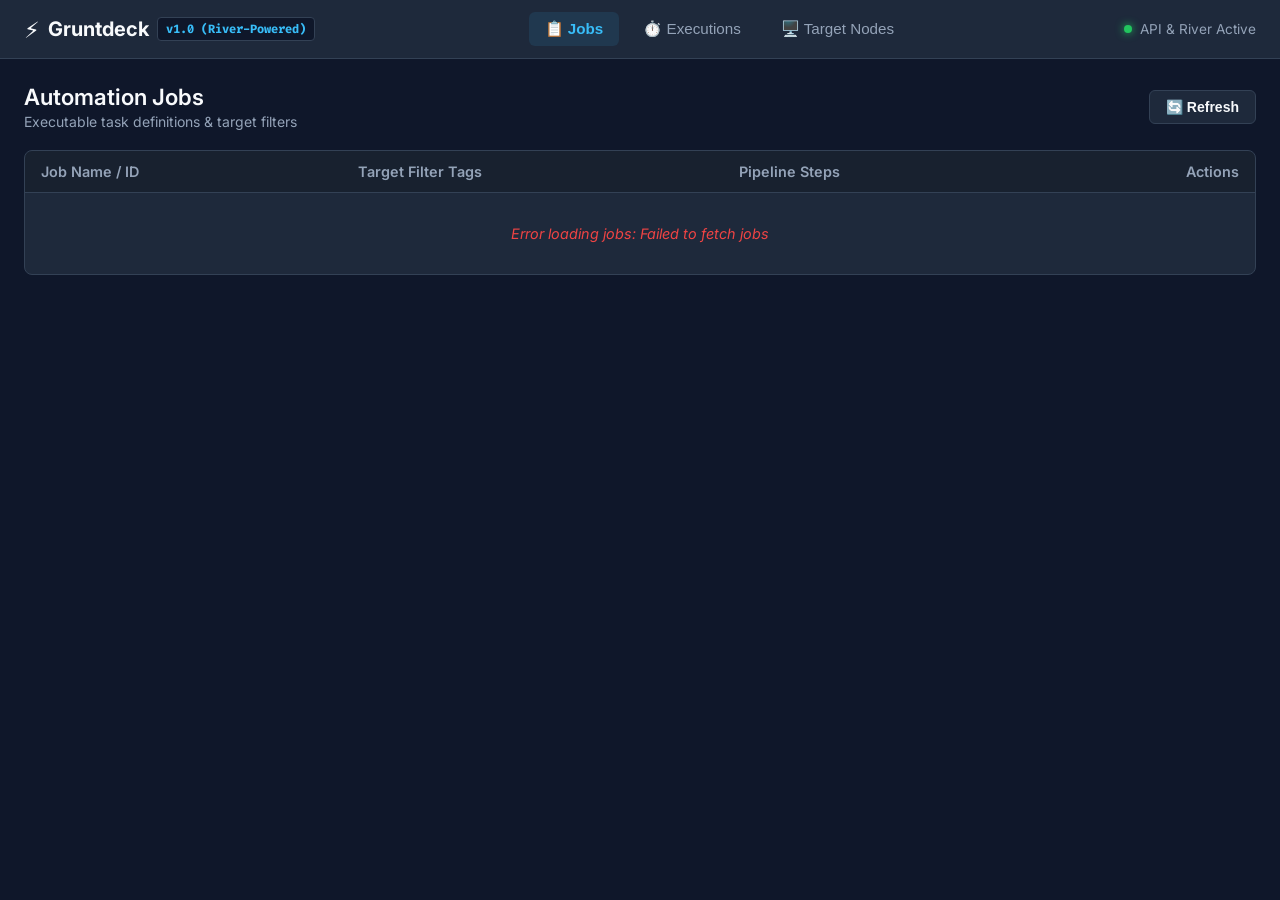
==== web/index.html @ d113ce97 "feat: implement web server and UI for job monitoring with associated database schema updates" ====
<!DOCTYPE html>
<html lang="en">
<head>
  <meta charset="UTF-8">
  <meta name="viewport" content="width=device-width, initial-scale=1.0">
  <title>Gruntdeck — Distributed Automation Engine</title>
  <link rel="stylesheet" href="style.css">
  <link rel="preconnect" href="https://fonts.googleapis.com">
  <link rel="preconnect" href="https://fonts.gstatic.com" crossorigin>
  <link href="https://fonts.googleapis.com/css2?family=Fira+Code:wght@400;500;600&family=Inter:wght@400;500;600;700&display=swap" rel="stylesheet">
</head>
<body>
  <!-- Header -->
  <header class="app-header">
    <div class="logo-container">
      <span class="logo-icon">⚡</span>
      <span class="logo-title">Gruntdeck</span>
      <span class="version-badge">v1.0 (River-Powered)</span>
    </div>
    <nav class="nav-tabs">
      <button class="nav-tab active" data-tab="jobs-tab">📋 Jobs</button>
      <button class="nav-tab" data-tab="executions-tab">⏱️ Executions</button>
      <button class="nav-tab" data-tab="targets-tab">🖥️ Target Nodes</button>
    </nav>
    <div class="header-status">
      <span class="status-dot online"></span>
      <span>API & River Active</span>
    </div>
  </header>

  <!-- Main Container -->
  <main class="main-container">
    
    <!-- Jobs Tab -->
    <section id="jobs-tab" class="tab-content active">
      <div class="section-header">
        <div>
          <h2>Automation Jobs</h2>
          <p class="section-desc">Executable task definitions & target filters</p>
        </div>
        <button class="btn btn-secondary" onclick="loadJobs()">🔄 Refresh</button>
      </div>

      <div class="table-container">
        <table class="data-table">
          <thead>
            <tr>
              <th>Job Name / ID</th>
              <th>Target Filter Tags</th>
              <th>Pipeline Steps</th>
              <th class="text-right">Actions</th>
            </tr>
          </thead>
          <tbody id="jobs-table-body">
            <tr><td colspan="4" class="text-center loading-text">Loading jobs...</td></tr>
          </tbody>
        </table>
      </div>
    </section>

    <!-- Executions Tab -->
    <section id="executions-tab" class="tab-content">
      <div class="section-header">
        <div>
          <h2>Execution History</h2>
          <p class="section-desc">Real-time and past automation runs</p>
        </div>
        <button class="btn btn-secondary" onclick="loadExecutions()">🔄 Refresh</button>
      </div>

      <div class="table-container">
        <table class="data-table">
          <thead>
            <tr>
              <th>Execution ID</th>
              <th>Job ID</th>
              <th>Status</th>
              <th>Targets Total</th>
              <th>Started At</th>
              <th class="text-right">Logs</th>
            </tr>
          </thead>
          <tbody id="executions-table-body">
            <tr><td colspan="6" class="text-center loading-text">Loading execution history...</td></tr>
          </tbody>
        </table>
      </div>
    </section>

    <!-- Targets Tab -->
    <section id="targets-tab" class="tab-content">
      <div class="section-header">
        <div>
          <h2>Target Inventory</h2>
          <p class="section-desc">Managed remote SSH infrastructure nodes</p>
        </div>
        <button class="btn btn-secondary" onclick="loadTargets()">🔄 Refresh</button>
      </div>

      <div class="table-container">
        <table class="data-table">
          <thead>
            <tr>
              <th>Target ID</th>
              <th>Host / IP</th>
              <th>Port</th>
              <th>SSH User</th>
              <th>Tags</th>
            </tr>
          </thead>
          <tbody id="targets-table-body">
            <tr><td colspan="5" class="text-center loading-text">Loading target nodes...</td></tr>
          </tbody>
        </table>
      </div>
    </section>

  </main>

  <!-- Log Console Modal -->
  <div id="log-modal" class="modal-overlay hidden">
    <div class="modal-content">
      <div class="modal-header">
        <div class="modal-title-group">
          <h3>Terminal Execution Console</h3>
          <span id="modal-execution-id" class="badge badge-mono">ID: -</span>
        </div>
        <button class="modal-close-btn" onclick="closeLogModal()">&times;</button>
      </div>
      <div class="modal-body">
        <div class="terminal-toolbar">
          <span class="terminal-dot red"></span>
          <span class="terminal-dot yellow"></span>
          <span class="terminal-dot green"></span>
          <span id="terminal-status" class="terminal-status-text">Status: Log Output</span>
          <div class="terminal-actions">
            <button class="btn-xs btn-secondary" onclick="refreshCurrentLogs()">🔄 Refresh Logs</button>
          </div>
        </div>
        <pre id="terminal-log-output" class="terminal-console">Select an execution run to view logs...</pre>
      </div>
    </div>
  </div>

  <script src="app.js"></script>
</body>
</html>
---- web/style.css ----
:root {
  --bg-dark: #0f172a;
  --bg-card: #1e293b;
  --bg-card-hover: #334155;
  --border-color: #334155;
  --text-main: #f8fafc;
  --text-muted: #94a3b8;
  --primary: #38bdf8;
  --primary-hover: #0284c7;
  --success: #22c55e;
  --warning: #f59e0b;
  --danger: #ef4444;
  --terminal-bg: #020617;
  --font-sans: 'Inter', system-ui, -apple-system, sans-serif;
  --font-mono: 'Fira Code', monospace;
}

* {
  box-sizing: border-box;
  margin: 0;
  padding: 0;
}

body {
  background-color: var(--bg-dark);
  color: var(--text-main);
  font-family: var(--font-sans);
  min-height: 100vh;
  display: flex;
  flex-direction: column;
}

/* Header */
.app-header {
  background-color: var(--bg-card);
  border-bottom: 1px solid var(--border-color);
  padding: 0.75rem 1.5rem;
  display: flex;
  align-items: center;
  justify-content: space-between;
}

.logo-container {
  display: flex;
  align-items: center;
  gap: 0.5rem;
  font-weight: 700;
  font-size: 1.25rem;
}

.logo-icon {
  font-size: 1.4rem;
}

.version-badge {
  font-size: 0.75rem;
  background: var(--bg-dark);
  color: var(--primary);
  padding: 0.2rem 0.5rem;
  border-radius: 4px;
  border: 1px solid var(--border-color);
  font-family: var(--font-mono);
}

.nav-tabs {
  display: flex;
  gap: 0.5rem;
}

.nav-tab {
  background: transparent;
  border: none;
  color: var(--text-muted);
  padding: 0.5rem 1rem;
  font-size: 0.95rem;
  font-weight: 500;
  cursor: pointer;
  border-radius: 6px;
  transition: all 0.15s ease;
}

.nav-tab:hover {
  color: var(--text-main);
  background-color: rgba(255, 255, 255, 0.05);
}

.nav-tab.active {
  color: var(--primary);
  background-color: rgba(56, 189, 248, 0.1);
  font-weight: 600;
}

.header-status {
  display: flex;
  align-items: center;
  gap: 0.5rem;
  font-size: 0.85rem;
  color: var(--text-muted);
}

.status-dot {
  width: 8px;
  height: 8px;
  border-radius: 50%;
}

.status-dot.online {
  background-color: var(--success);
  box-shadow: 0 0 8px var(--success);
}

/* Main Content */
.main-container {
  flex: 1;
  padding: 1.5rem;
  max-width: 1280px;
  width: 100%;
  margin: 0 auto;
}

.tab-content {
  display: none;
}

.tab-content.active {
  display: block;
}

.section-header {
  display: flex;
  align-items: center;
  justify-content: space-between;
  margin-bottom: 1.25rem;
}

.section-header h2 {
  font-size: 1.4rem;
  font-weight: 600;
}

.section-desc {
  font-size: 0.875rem;
  color: var(--text-muted);
  margin-top: 0.2rem;
}

/* Buttons */
.btn {
  padding: 0.5rem 1rem;
  border-radius: 6px;
  font-size: 0.875rem;
  font-weight: 600;
  cursor: pointer;
  border: none;
  transition: all 0.15s ease;
  display: inline-flex;
  align-items: center;
  gap: 0.4rem;
}

.btn-primary {
  background-color: var(--success);
  color: #000;
}

.btn-primary:hover {
  background-color: #16a34a;
}

.btn-secondary {
  background-color: var(--bg-card);
  color: var(--text-main);
  border: 1px solid var(--border-color);
}

.btn-secondary:hover {
  background-color: var(--bg-card-hover);
}

.btn-xs {
  padding: 0.25rem 0.5rem;
  font-size: 0.75rem;
  border-radius: 4px;
}

/* Table */
.table-container {
  background-color: var(--bg-card);
  border: 1px solid var(--border-color);
  border-radius: 8px;
  overflow: hidden;
}

.data-table {
  width: 100%;
  border-collapse: collapse;
  text-align: left;
  font-size: 0.9rem;
}

.data-table th {
  background-color: rgba(0, 0, 0, 0.2);
  padding: 0.75rem 1rem;
  color: var(--text-muted);
  font-weight: 600;
  border-bottom: 1px solid var(--border-color);
}

.data-table td {
  padding: 0.85rem 1rem;
  border-bottom: 1px solid var(--border-color);
}

.data-table tr:last-child td {
  border-bottom: none;
}

.data-table tr:hover td {
  background-color: rgba(255, 255, 255, 0.02);
}

.text-right {
  text-align: right;
}

.text-center {
  text-align: center;
}

.loading-text {
  color: var(--text-muted);
  font-style: italic;
  padding: 2rem !important;
}

/* Badges */
.badge {
  display: inline-block;
  padding: 0.2rem 0.5rem;
  border-radius: 4px;
  font-size: 0.75rem;
  font-weight: 600;
}

.badge-tag {
  background-color: rgba(56, 189, 248, 0.15);
  color: var(--primary);
  border: 1px solid rgba(56, 189, 248, 0.3);
  margin-right: 0.3rem;
  font-family: var(--font-mono);
}

.badge-step {
  background-color: rgba(255, 255, 255, 0.07);
  color: var(--text-main);
  border: 1px solid var(--border-color);
  margin-right: 0.3rem;
  font-size: 0.75rem;
}

.badge-status {
  text-transform: uppercase;
  font-family: var(--font-mono);
}

.badge-status.queued, .badge-status.running {
  background-color: rgba(245, 158, 11, 0.15);
  color: var(--warning);
  border: 1px solid rgba(245, 158, 11, 0.3);
}

.badge-status.succeeded, .badge-status.completed {
  background-color: rgba(34, 197, 94, 0.15);
  color: var(--success);
  border: 1px solid rgba(34, 197, 94, 0.3);
}

.badge-status.failed {
  background-color: rgba(239, 68, 68, 0.15);
  color: var(--danger);
  border: 1px solid rgba(239, 68, 68, 0.3);
}

.badge-mono {
  font-family: var(--font-mono);
  background-color: var(--bg-dark);
  border: 1px solid var(--border-color);
  color: var(--text-muted);
}

/* Modal */
.modal-overlay {
  position: fixed;
  top: 0;
  left: 0;
  right: 0;
  bottom: 0;
  background-color: rgba(0, 0, 0, 0.75);
  backdrop-filter: blur(4px);
  display: flex;
  align-items: center;
  justify-content: center;
  z-index: 1000;
  padding: 1.5rem;
}

.modal-overlay.hidden {
  display: none;
}

.modal-content {
  background-color: var(--bg-card);
  border: 1px solid var(--border-color);
  border-radius: 10px;
  width: 100%;
  max-width: 900px;
  max-height: 85vh;
  display: flex;
  flex-direction: column;
  box-shadow: 0 20px 25px -5px rgba(0, 0, 0, 0.5);
  overflow: hidden;
}

.modal-header {
  padding: 1rem 1.25rem;
  border-bottom: 1px solid var(--border-color);
  display: flex;
  align-items: center;
  justify-content: space-between;
}

.modal-title-group {
  display: flex;
  align-items: center;
  gap: 0.75rem;
}

.modal-close-btn {
  background: transparent;
  border: none;
  color: var(--text-muted);
  font-size: 1.5rem;
  cursor: pointer;
  line-height: 1;
}

.modal-close-btn:hover {
  color: var(--text-main);
}

.modal-body {
  padding: 1rem;
  flex: 1;
  display: flex;
  flex-direction: column;
  overflow: hidden;
}

.terminal-toolbar {
  background-color: #090d16;
  padding: 0.5rem 0.75rem;
  border-radius: 6px 6px 0 0;
  display: flex;
  align-items: center;
  gap: 0.4rem;
  border: 1px solid #1e293b;
  border-bottom: none;
}

.terminal-dot {
  width: 10px;
  height: 10px;
  border-radius: 50%;
}
.terminal-dot.red { background-color: #ef4444; }
.terminal-dot.yellow { background-color: #f59e0b; }
.terminal-dot.green { background-color: #22c55e; }

.terminal-status-text {
  font-size: 0.75rem;
  color: var(--text-muted);
  font-family: var(--font-mono);
  margin-left: 0.5rem;
}

.terminal-actions {
  margin-left: auto;
}

.terminal-console {
  background-color: var(--terminal-bg);
  border: 1px solid #1e293b;
  border-radius: 0 0 6px 6px;
  padding: 1rem;
  font-family: var(--font-mono);
  font-size: 0.85rem;
  color: #38bdf8;
  line-height: 1.5;
  white-space: pre-wrap;
  word-break: break-all;
  overflow-y: auto;
  min-height: 350px;
  max-height: 500px;
}
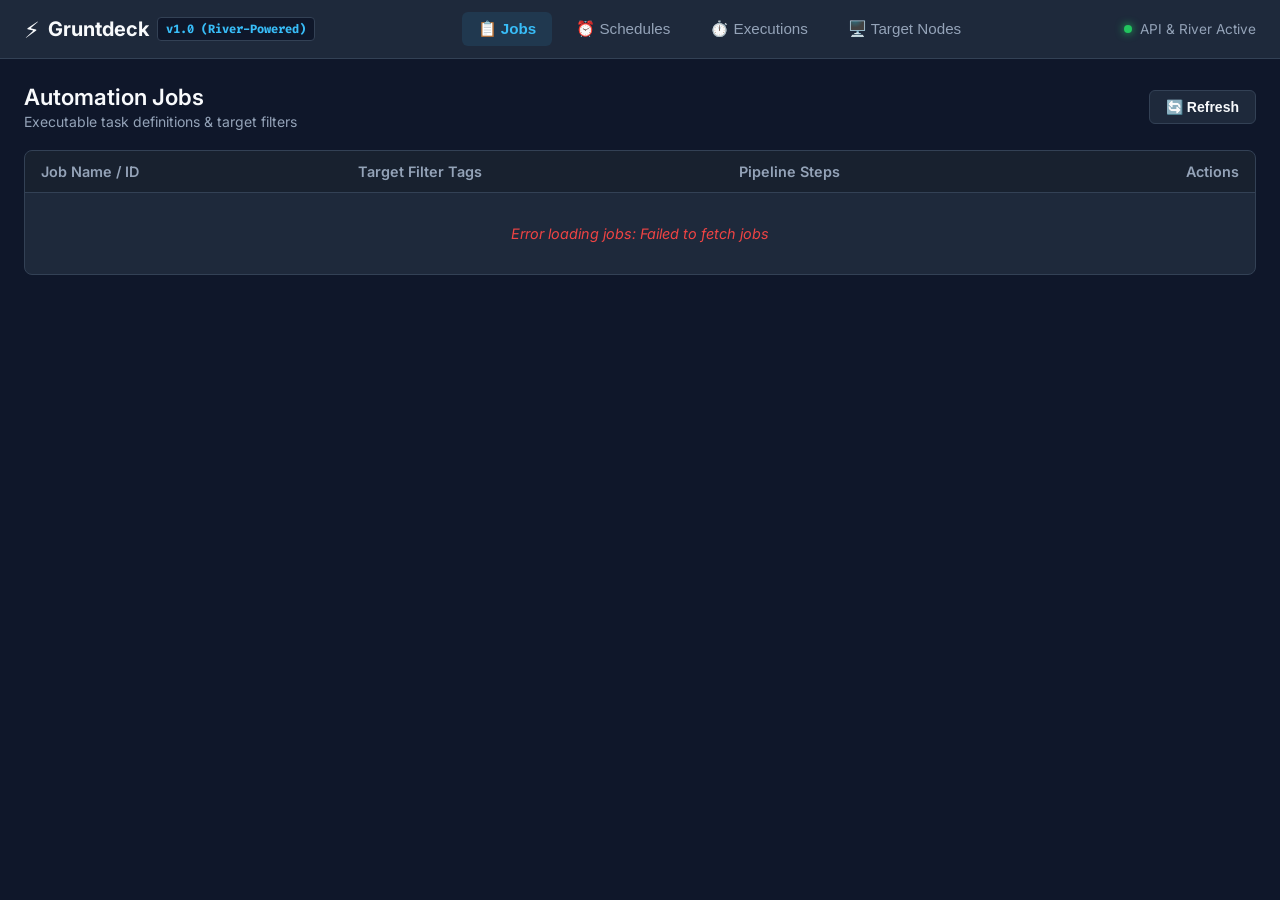
==== commit 4c827525: "feat: implement cron-based job scheduling service with database persistence and API endpoints" ====
--- a/web/index.html
+++ b/web/index.html
@@ -19,6 +19,7 @@
     </div>
     <nav class="nav-tabs">
       <button class="nav-tab active" data-tab="jobs-tab">📋 Jobs</button>
+      <button class="nav-tab" data-tab="schedules-tab">⏰ Schedules</button>
       <button class="nav-tab" data-tab="executions-tab">⏱️ Executions</button>
       <button class="nav-tab" data-tab="targets-tab">🖥️ Target Nodes</button>
     </nav>
@@ -53,6 +54,38 @@
           </thead>
           <tbody id="jobs-table-body">
             <tr><td colspan="4" class="text-center loading-text">Loading jobs...</td></tr>
+          </tbody>
+        </table>
+      </div>
+    </section>
+
+    <!-- Schedules Tab -->
+    <section id="schedules-tab" class="tab-content">
+      <div class="section-header">
+        <div>
+          <h2>Cron Schedules</h2>
+          <p class="section-desc">Automated, recurring execution rules with timezone support</p>
+        </div>
+        <div style="display: flex; gap: 0.5rem;">
+          <button class="btn btn-primary" onclick="createSchedulePrompt()">➕ Add Schedule</button>
+          <button class="btn btn-secondary" onclick="loadSchedules()">🔄 Refresh</button>
+        </div>
+      </div>
+
+      <div class="table-container">
+        <table class="data-table">
+          <thead>
+            <tr>
+              <th>Schedule ID</th>
+              <th>Job ID</th>
+              <th>Cron Expression</th>
+              <th>Timezone</th>
+              <th>Status</th>
+              <th class="text-right">Actions</th>
+            </tr>
+          </thead>
+          <tbody id="schedules-table-body">
+            <tr><td colspan="6" class="text-center loading-text">Loading schedules...</td></tr>
           </tbody>
         </table>
       </div>
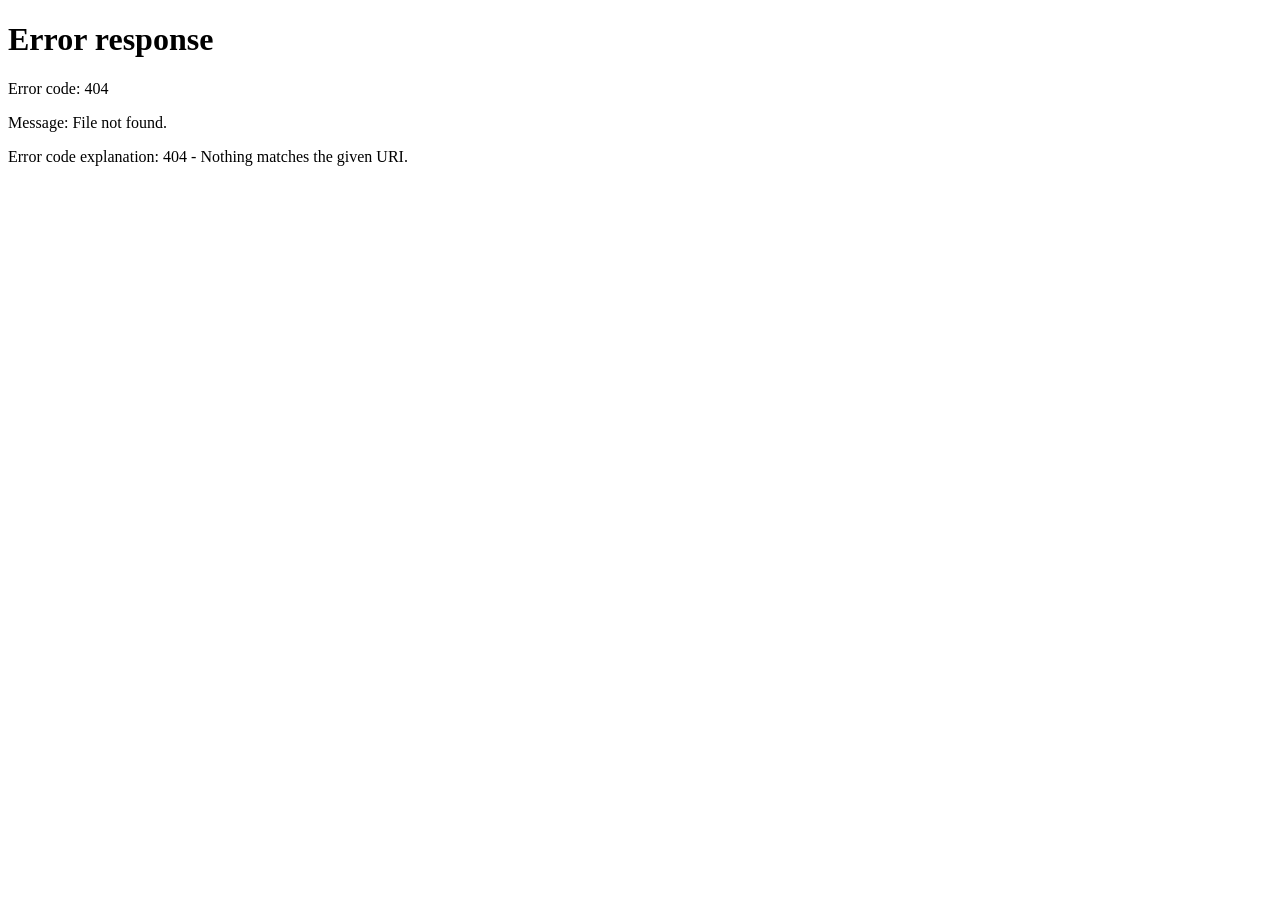
==== commit c06ea6ba: "feat: implement credential management and user authentication system with encrypted storage" ====
--- a/web/index.html
+++ b/web/index.html
@@ -15,17 +15,19 @@
     <div class="logo-container">
       <span class="logo-icon">⚡</span>
       <span class="logo-title">Gruntdeck</span>
-      <span class="version-badge">v1.0 (River-Powered)</span>
+      <span class="version-badge">v1.0 (River Engine)</span>
     </div>
     <nav class="nav-tabs">
       <button class="nav-tab active" data-tab="jobs-tab">📋 Jobs</button>
       <button class="nav-tab" data-tab="schedules-tab">⏰ Schedules</button>
       <button class="nav-tab" data-tab="executions-tab">⏱️ Executions</button>
       <button class="nav-tab" data-tab="targets-tab">🖥️ Target Nodes</button>
+      <button class="nav-tab" data-tab="credentials-tab">🔑 Key Storage</button>
     </nav>
     <div class="header-status">
       <span class="status-dot online"></span>
-      <span>API & River Active</span>
+      <span id="user-badge" class="badge badge-mono" style="background: rgba(59, 130, 246, 0.2); color: #60a5fa;">👤 admin</span>
+      <button class="btn-xs btn-secondary" onclick="handleLogout()" style="margin-left: 0.5rem; color: #ef4444; border-color: rgba(239, 68, 68, 0.3);">Sign Out</button>
     </div>
   </header>
 
@@ -37,7 +39,7 @@
       <div class="section-header">
         <div>
           <h2>Automation Jobs</h2>
-          <p class="section-desc">Executable task definitions & target filters</p>
+          <p class="section-desc">Executable task definitions & target node filters</p>
         </div>
         <button class="btn btn-secondary" onclick="loadJobs()">🔄 Refresh</button>
       </div>
@@ -127,7 +129,10 @@
           <h2>Target Inventory</h2>
           <p class="section-desc">Managed remote SSH infrastructure nodes</p>
         </div>
-        <button class="btn btn-secondary" onclick="loadTargets()">🔄 Refresh</button>
+        <div style="display: flex; gap: 0.5rem;">
+          <button class="btn btn-primary" onclick="createTargetPrompt()">➕ Add Target Node</button>
+          <button class="btn btn-secondary" onclick="loadTargets()">🔄 Refresh</button>
+        </div>
       </div>
 
       <div class="table-container">
@@ -138,11 +143,43 @@
               <th>Host / IP</th>
               <th>Port</th>
               <th>SSH User</th>
+              <th>Credential Reference</th>
               <th>Tags</th>
+              <th class="text-right">Actions</th>
             </tr>
           </thead>
           <tbody id="targets-table-body">
-            <tr><td colspan="5" class="text-center loading-text">Loading target nodes...</td></tr>
+            <tr><td colspan="7" class="text-center loading-text">Loading target nodes...</td></tr>
+          </tbody>
+        </table>
+      </div>
+    </section>
+
+    <!-- Credentials Tab -->
+    <section id="credentials-tab" class="tab-content">
+      <div class="section-header">
+        <div>
+          <h2>Key Storage & Secrets</h2>
+          <p class="section-desc">AES-256-GCM encrypted SSH keys, passwords, and API tokens</p>
+        </div>
+        <div style="display: flex; gap: 0.5rem;">
+          <button class="btn btn-primary" onclick="createCredentialPrompt()">➕ Add Key / Secret</button>
+          <button class="btn btn-secondary" onclick="loadCredentials()">🔄 Refresh</button>
+        </div>
+      </div>
+
+      <div class="table-container">
+        <table class="data-table">
+          <thead>
+            <tr>
+              <th>Name / Identifier</th>
+              <th>Type</th>
+              <th>Created At</th>
+              <th class="text-right">Actions</th>
+            </tr>
+          </thead>
+          <tbody id="credentials-table-body">
+            <tr><td colspan="4" class="text-center loading-text">Loading credentials...</td></tr>
           </tbody>
         </table>
       </div>
